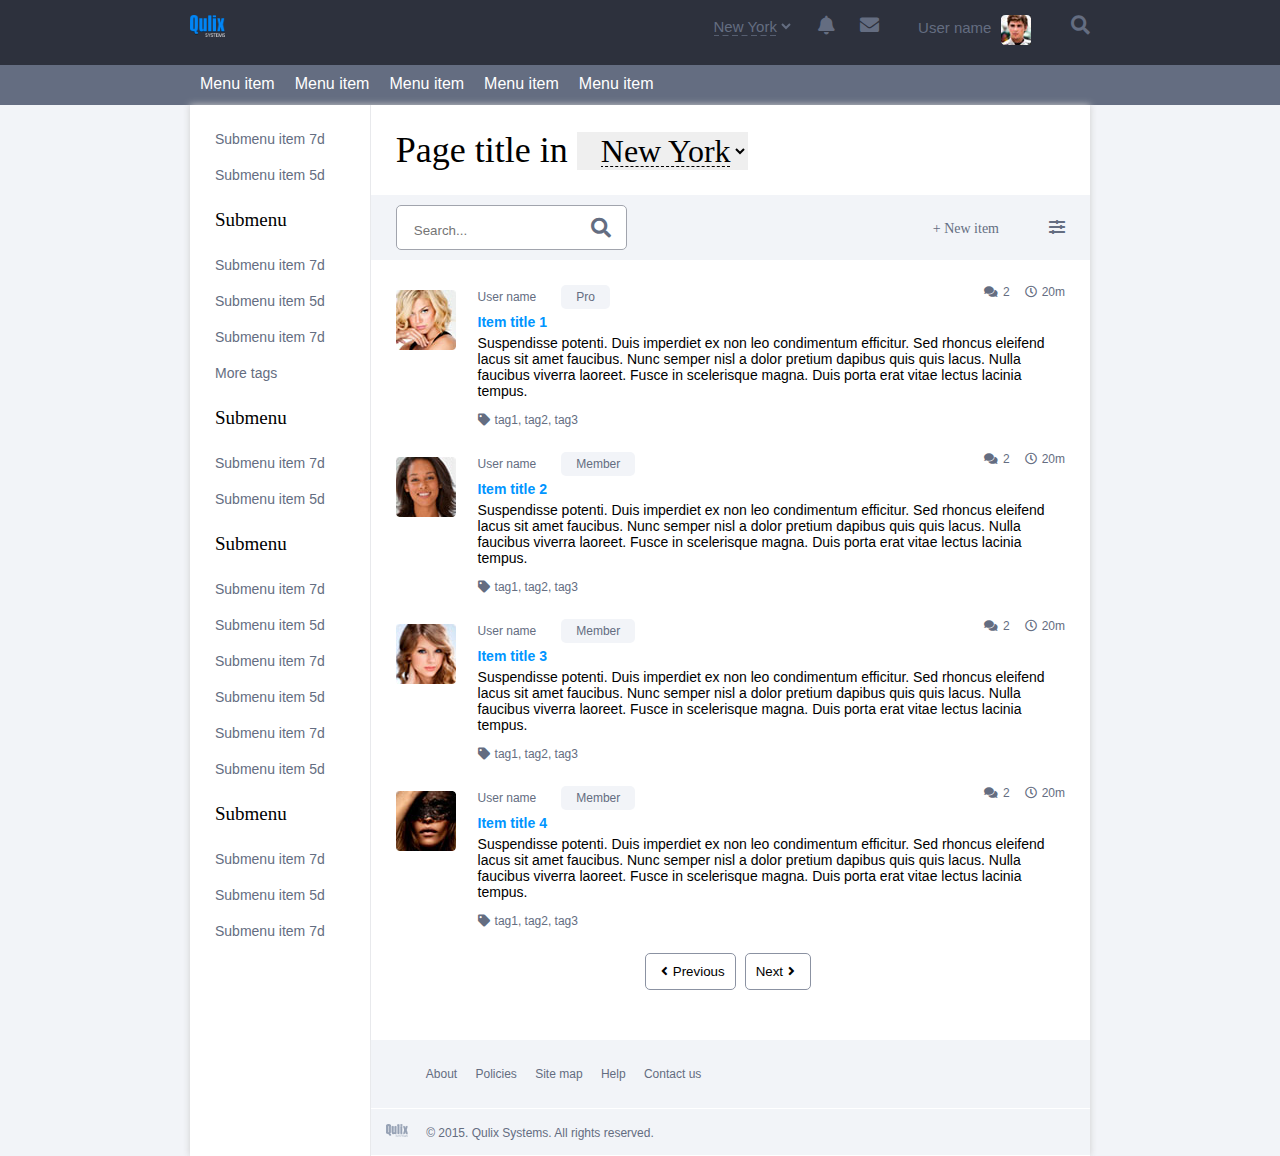
==== Homework_5/index.html @ fe42f35e "Homework 5" ====
<!DOCTYPE html>
<html lang="en" xmlns="http://www.w3.org/1999/html">
<head>
    <meta charset="UTF-8">
    <link rel="stylesheet" href="./index.css">
    <link href="assets/fa/css/all.css" rel="stylesheet">
    <title>Quilix</title>
</head>
<body>
<div class="wrapper">
    <header class = "header">
        <div class="register">
            <div class = "icon_mobil"><img id="logo" alt="Logo" src="./assets/img/logo-white.png"></div>
            <div class = "icon"><img id="logo" alt="Logo" src="./assets/img/logo.png"></div>
            <p class="page_title">Page title</p>
            <div class = "city">
                <select id="cityinput" name="cities"  placeholder="Select">
                    <option value="0"><span>New York</span></option>
                </select>
            </div>
            <div class = "notifications"><i class="fas fa-bell"></i></div>
            <div class = "message"><i class="fas fa-envelope"></i></div>
            <div class = "user"><span>User name</span><img id="user_pic" alt="User" src="./assets/img/userPhoto.jpeg"></div>
            <div class = "search"><i class="fa fa-search"></i></div>
        </div>
    </header>

    <nav>
        <div class ="nav_mobil">
        <input type="checkbox" name="one" id="one" checked>
        <label for="one"> <i class="fas fa-bars"></i></label>

        <ul class = "menu">
            <li><a href="#">Menu item</a></li>
            <li><a href="#">Menu item</a></li>
            <li><a href="#">Menu item</a></li>
            <li><a href="#">Menu item</a></li>
            <li><a href="#">Menu item</a></li>
        </ul>
        </div>

        <div class ="nav">

            <ul class = "menu">
                <li><a href="#">Menu item</a></li>
                <li><a href="#">Menu item</a></li>
                <li><a href="#">Menu item</a></li>
                <li><a href="#">Menu item</a></li>
                <li><a href="#">Menu item</a></li>
            </ul>
        </div>

    </nav>

    <div class="container">
         <aside>
             <ul>
                 <li><a href="#">Submenu item 7d</a></li>
                 <li><a href="#">Submenu item 5d</a></li>
             </ul>

             <h2>Submenu</h2>
             <ul>
                 <li><a href="#">Submenu item 7d</a></li>
                 <li><a href="#">Submenu item 5d</a></li>
                 <li><a href="#">Submenu item 7d</a></li>
                 <li><a href="#">More tags</a></li>
             </ul>

             <h2>Submenu</h2>
             <ul>
                 <li><a href="#">Submenu item 7d</a></li>
                 <li><a href="#">Submenu item 5d</a></li>
             </ul>

             <h2>Submenu</h2>
             <ul>
                 <li><a href="#">Submenu item 7d</a></li>
                 <li><a href="#">Submenu item 5d</a></li>
                 <li><a href="#">Submenu item 7d</a></li>
                 <li><a href="#">Submenu item 5d</a></li>
                 <li><a href="#">Submenu item 7d</a></li>
                 <li><a href="#">Submenu item 5d</a></li>
             </ul>

             <h2>Submenu</h2>
             <ul>
                 <li><a href="#">Submenu item 7d</a></li>
                 <li><a href="#">Submenu item 5d</a></li>
                 <li><a href="#">Submenu item 7d</a></li>
             </ul>

         </aside>

         <div class="main_info">
             <article>
                 <h1>Page title in <select id="cityinput" name="cities"  placeholder="Select">
                     <option value="0"><span>New York</span></option>
                 </select></h1>

                 <div class = "page_options">
                     <div class="search_item">
                         <input type="search" placeholder="Search...">
                         <button class="search_button" type="submit"></button>
                     </div>
                     <div class="new_item"><span>+ New item</span><i class="fas fa-sliders-h"></i></div>
                 </div>

                 <section>
                     <div class="user_img"><img src="./assets/img/photo1.jpeg"></div>
                     <div class="user_info">
                         User name<span class="user_grade">Pro</span><span class="comments"><i class="fas fa-comments"></i>2<i class="far fa-clock"></i>20m</span>
                         <h3>Item title 1</h3>
                         <p class="opinion">Suspendisse potenti. Duis imperdiet ex non leo condimentum efficitur. Sed rhoncus eleifend lacus sit amet faucibus. Nunc semper nisl a dolor pretium dapibus quis quis lacus. Nulla faucibus viverra laoreet. Fusce in scelerisque magna. Duis porta erat vitae lectus lacinia tempus.</p>
                         <i class="fas fa-tag"></i>tag1, tag2, tag3
                     </div>
                 </section>

                 <section>
                     <div class="user_img"><img src="./assets/img/photo2.jpeg"></div>
                     <div class="user_info">
                         User name<span class="user_grade">Member</span><span class="comments"><i class="fas fa-comments"></i>2<i class="far fa-clock"></i>20m</span>
                         <h3>Item title 2</h3>
                         <p class="opinion">Suspendisse potenti. Duis imperdiet ex non leo condimentum efficitur. Sed rhoncus eleifend lacus sit amet faucibus. Nunc semper nisl a dolor pretium dapibus quis quis lacus. Nulla faucibus viverra laoreet. Fusce in scelerisque magna. Duis porta erat vitae lectus lacinia tempus.</p>
                         <i class="fas fa-tag"></i>tag1, tag2, tag3
                     </div>
                 </section>

                 <section>
                     <div class="user_img"><img src="./assets/img/photo3.jpeg"></div>
                     <div class="user_info">
                         User name<span class="user_grade">Member</span><span class="comments"><i class="fas fa-comments"></i>2<i class="far fa-clock"></i>20m</span>
                         <h3>Item title 3</h3>
                         <p class="opinion">Suspendisse potenti. Duis imperdiet ex non leo condimentum efficitur. Sed rhoncus eleifend lacus sit amet faucibus. Nunc semper nisl a dolor pretium dapibus quis quis lacus. Nulla faucibus viverra laoreet. Fusce in scelerisque magna. Duis porta erat vitae lectus lacinia tempus.</p>
                         <i class="fas fa-tag"></i>tag1, tag2, tag3
                     </div>
                 </section>

                 <section>
                     <div class="user_img"><img src="./assets/img/photo4.jpeg"></div>
                     <div class="user_info">
                         User name<span class="user_grade">Member</span><span class="comments"><i class="fas fa-comments"></i>2<i class="far fa-clock"></i>20m</span>
                         <h3>Item title 4</h3>
                         <p class="opinion">Suspendisse potenti. Duis imperdiet ex non leo condimentum efficitur. Sed rhoncus eleifend lacus sit amet faucibus. Nunc semper nisl a dolor pretium dapibus quis quis lacus. Nulla faucibus viverra laoreet. Fusce in scelerisque magna. Duis porta erat vitae lectus lacinia tempus.</p>
                         <i class="fas fa-tag"></i>tag1, tag2, tag3
                     </div>
                 </section>
                 <div class="buttons">
                    <button type="button"><i class="fas fa-angle-left"></i>Previous</button>
                     <button type="button">Next<i class="fas fa-angle-right"></i></button>
                 </div>

             </article>

            <footer>
                <div>
                    <ul class = "links">
                        <li><a href="#">About</a></li>
                        <li><a href="#">Policies</a></li>
                        <li><a href="#">Site map</a></li>
                        <li><a href="#">Help</a></li>
                        <li><a href="#">Contact us</a></li>
                    </ul>
                </div>
                <div class="rights"><img src="./assets/img/logo-min.png"> &copy; 2015. Qulix Systems. All rights reserved. </div>
            </footer>
         </div>
    </div>
</div>
</body>
</html>
---- Homework_5/index.css ----
body {
    min-width: 400px;
    margin: 0;
    background-color: #f2f4f8;
}

.header {
    width: 100%;
    background-color: #2d313d;
    padding: 15px 0px;
}

.nav, input, label + ul, aside, .icon, .city, .notifications, .message, .user span {
    display: none;
}

label {
    color: white;
    font-size: 20px;
    position: absolute;
    top: 30px;
    left: 20px;
    display: block;
}

label:hover,.nav_mobil a:hover {
    color: #646d81;
}

input:checked + label + ul {
    list-style-type: none;
    margin: 0;
    padding: 0;
    position: absolute;
    display: block;
    background-color: #2d313d;
}

.menu li a {
    text-decoration: none;
    color: white;
    font-size: 20px;
    font-family: sans-serif;
}

.menu li {
    padding: 10px 10px;
}

.icon_mobil, .page_title, .user, .search {
    display: inline-block;
    margin-left: 15px;
    vertical-align: middle;
}

.icon_mobil img{
    width: 60px;
}

.user img {
    width: 50px;
}

.register {
    color: white;
    font-size: 20px;
    text-align: center;
    font-family: sans-serif;
}

.container {
    background-color: white;
}

.main_info {
    width: 100%;
    display: flex;
    flex-direction: column;
}

.main_info select {
    padding-left: 20px;
    font-family: Serif;
    font-size: 32px;
    border: none;
    text-decoration: underline dashed;
    text-underline-offset: 4px;
    text-decoration-thickness: 1px;
}

.main_info h1 {
    padding: 0px 25px;
    font-size: 36px;
    font-weight: normal;
    text-align: center;
}

.page_options {
    background-color: #f2f4f8;
    color: #646d81;
    display: flex;
    justify-content: space-between;
    padding: 5px 25px;
}

.search_button {
    border: none;
    background-color: white;
}

.search_button::before {
    color: #646d81;
    font-size: 20px;
    border: none;
    font-family: "Font Awesome 5 free";
    font-weight: 900;
    content: "\f002";
}

.page_options input {
    margin: 0px 15px;
    height: 25px;
    width: 150px;
    border: none;
}

.search_item button {
    background-color: #f2f4f8;
}

.search_item input {
    display: none;
}

.new_item {
    font-size: 26px;
    align-self: center;
}

.new_item span {
    display: none;
}

.new_item::before {
    font-size: 26px;
    font-family: "Font Awesome 5 free";
    font-weight: 900;
    content: "\f067";
    margin-right: 30px;
}

article {
    flex: 1 0 auto;
}

section {
    display: flex;
    margin: 25px;
    justify-content: space-between;
    font-family: sans-serif;
    font-size: 12px;
}

section .user_img {
    flex-basis: 10%;
    padding-top: 5px;
}

section .user_info {
    margin-left: 15px;
    flex-basis: 88%;
    color: #646d81;
}

h3 {
    margin: 0;
    color: #0095ff;
    padding-top: 5px;
}

.opinion {
    font-size: 14px;
    color: black;
    margin-top: 5px;
}

.user_grade {
    display: inline-block;
    padding: 5px 15px;
    background-color: #f2f4f8;
    border-radius: 5px;
    margin-left: 25px;
}

.comments {
    display: block;
}

.comments i {
    margin-right: 5px;
}

.comments i:nth-last-of-type(1) {
    margin-left: 15px;
}

.user_info i {
    margin-right: 5px;
}

article button {
    margin-right: 5px;
    background-color: white;
    border: 1px solid #8b92a2;
    padding: 10px;
    border-radius: 5px;
}

button i {
    margin: 0 5px;
}

.buttons {
    text-align: center;
    margin-bottom: 50px;
}

footer {
    font-family: sans-serif;
    font-size: 12px;
}

footer div {
    background-color: #f2f4f8;
    color: #646d81;
    padding: 15px;
    border-bottom: 1px solid white;
}

.links a {
    text-decoration: none;
    color: #646d81;
    margin-right: 15px;
}

footer img {
    margin-right: 15px;
}

.links li {
    display: inline-block;
    list-style-type: none;
}

.rights {
    display: none;
}

@media (min-width: 540px) {

    .register {
        text-align: left;
        display: flex;
        max-width: 900px;
        margin: 0 auto;
        color: #646d81;
        justify-content: space-between;
        padding: 0px 10px;
        font-size: 19px;
    }

    .icon {
        display: inline;
        flex-basis: 55%;
    }

    .icon_mobil, .page_title {
        display: none;
    }

    .icon img {
        width: 35px;
    }

    .city, .notifications, .message, .user span {
        display: inline;
    }

    .city select {
        background-color: #2d313d;
        border: none;
        color: #646d81;
        font-size: 15px;
        text-decoration: underline dashed;
        text-underline-position: under;
    }

    .user span {
        font-size: 15px;
        font-family: sans-serif;
        padding-right: 10px;
        padding-bottom: 10px;
        vertical-align: 70%;
    }

    .user img {
        width: 30px;
    }

    .nav_mobil {
        display: none;
    }

    nav {
        height: 40px;
        background-color: #646d81;
    }

    .nav {
        display: inline;
        margin: 0 auto;
    }

    .nav ul {
        display: flex;
        flex-direction: row;
        padding-left: 0;
        margin: 0 auto;
        max-width: 900px;
    }

    .nav li {
        position: relative;
        display: inline;
        padding-top: 10px;
    }

    .menu li a {
        font-size: 16px;
    }

    .nav a::after {
        display: block;
        position: absolute;
        width: 0;
        height: 4px;
        background-color: white;
        content: '';
        top: 0px;
        transition: 0.3s;
    }

    .nav a:hover:after {
        width: 85%;
    }

    .container {
        display: flex;
        box-shadow: 0 0 7px #cdcdce;
        max-width: 900px;
        margin: 0 auto;
    }

    aside {
        border-right: #e8e9ec 1px solid;
        flex-basis: 25%;
        display: inline;
    }

    aside h2 {
        font-size: 19px;
        font-weight: 250;
        padding-left: 25px;
    }

    aside ul {
        padding: 0;
        width: 100%;
    }

    aside li {
        list-style-type: none;
        color: #646d81;
    }

    aside li a {
        color: #646d81;
        font-family: sans-serif;
        font-size: 14px;
        outline: none;
        text-decoration: none;
        display: block;
        padding: 10px 25px;
        position: relative;
    }

    aside a::after {
        display: inline-block;
        position: absolute;
        width: 4px;
        height: 0px;
        left: 0;
        top: 0;
        content: '';
    }

    aside a::after {
        background-color: #9398a2;
    }

    aside a:hover {
        color: black;
    }

    aside a:hover:after {
        height: 100%;
    }

    .rights {
        display: block;
    }

    .comments {
        display: inline;
        float: right;
    }

    h1 {
        font-size: 32px;
    }

    .new_item span {
        display: inline;
        margin-right: 50px;
        font-size: 14px;
    }

    .new_item::before {
        display: none;
    }

    .new_item {
        font-size: 16px;
    }

    .search_item {
        display: inline-block;
        margin: 5px 0px;
        border: 1px solid #a1a4ad;
        border-radius: 5px;
        background-color: white;
    }

    .search_item button {
        background-color: white;
    }

    .search_item input {
        display: inline;
    }

    .main_info h1 {
        text-align: left;
    }

}
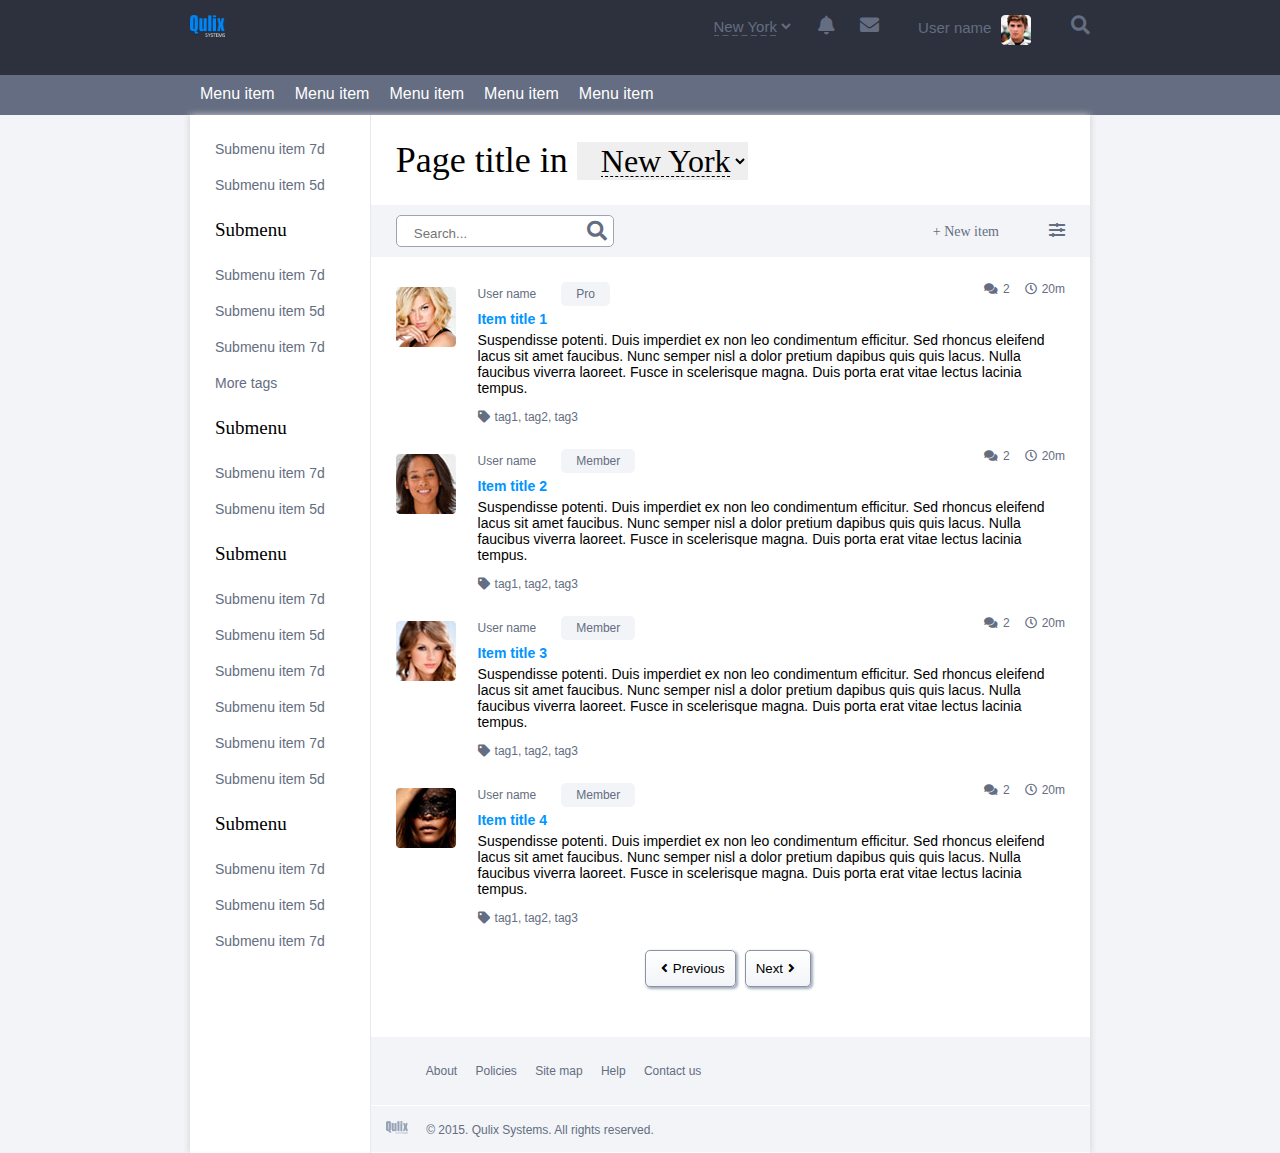
==== commit 238016dd: "Corrections" ====
--- a/Homework_5/index.html
+++ b/Homework_5/index.html
@@ -10,11 +10,11 @@
 <div class="wrapper">
     <header class = "header">
         <div class="register">
-            <div class = "icon_mobil"><img id="logo" alt="Logo" src="./assets/img/logo-white.png"></div>
-            <div class = "icon"><img id="logo" alt="Logo" src="./assets/img/logo.png"></div>
+            <div class = "icon_mobil"><img alt="Logo" src="./assets/img/logo-white.png"></div>
+            <div class = "icon"><img alt="Logo" src="./assets/img/logo.png"></div>
             <p class="page_title">Page title</p>
             <div class = "city">
-                <select id="cityinput" name="cities"  placeholder="Select">
+                <select class="cityinput" name="cities"  placeholder="Select">
                     <option value="0"><span>New York</span></option>
                 </select>
             </div>
@@ -94,7 +94,7 @@
 
          <div class="main_info">
              <article>
-                 <h1>Page title in <select id="cityinput" name="cities"  placeholder="Select">
+                 <h1>Page title in <select class="cityinput" name="cities"  placeholder="Select">
                      <option value="0"><span>New York</span></option>
                  </select></h1>
 
@@ -146,7 +146,7 @@
                      </div>
                  </section>
                  <div class="buttons">
-                    <button type="button"><i class="fas fa-angle-left"></i>Previous</button>
+                     <button type="button"><i class="fas fa-angle-left"></i>Previous</button>
                      <button type="button">Next<i class="fas fa-angle-right"></i></button>
                  </div>
 
--- a/Homework_5/index.css
+++ b/Homework_5/index.css
@@ -1,3 +1,13 @@
+@keyframes divAnimation {
+
+    50% {
+        transform: scale(1.2);
+    }
+    to {
+        transform: scale(1.0);
+    }
+}
+
 body {
     min-width: 400px;
     margin: 0;
@@ -7,7 +17,8 @@
 .header {
     width: 100%;
     background-color: #2d313d;
-    padding: 15px 0px;
+    padding: 15px 0;
+    height: 45px;
 }
 
 .nav, input, label + ul, aside, .icon, .city, .notifications, .message, .user span {
@@ -76,6 +87,7 @@
     width: 100%;
     display: flex;
     flex-direction: column;
+
 }
 
 .main_info select {
@@ -89,7 +101,7 @@
 }
 
 .main_info h1 {
-    padding: 0px 25px;
+    padding: 0 25px;
     font-size: 36px;
     font-weight: normal;
     text-align: center;
@@ -118,7 +130,7 @@
 }
 
 .page_options input {
-    margin: 0px 15px;
+    margin: 0 15px;
     height: 25px;
     width: 150px;
     border: none;
@@ -208,12 +220,18 @@
     margin-right: 5px;
 }
 
-article button {
+.buttons button {
     margin-right: 5px;
     background-color: white;
     border: 1px solid #8b92a2;
     padding: 10px;
     border-radius: 5px;
+    box-shadow: 0 0 0 60px rgba(0,0,0,0) inset, .1em .1em .2em #a2adbd;
+    background: linear-gradient( white, #f2f4f8);
+}
+
+.buttons button:active {
+    box-shadow: 0 0 0 60px rgba(0,0,0,.05) inset;
 }
 
 button i {
@@ -228,6 +246,7 @@
 footer {
     font-family: sans-serif;
     font-size: 12px;
+    flex-shrink: 0;
 }
 
 footer div {
@@ -256,7 +275,7 @@
     display: none;
 }
 
-@media (min-width: 540px) {
+@media (min-width: 640px) {
 
     .register {
         text-align: left;
@@ -265,7 +284,7 @@
         margin: 0 auto;
         color: #646d81;
         justify-content: space-between;
-        padding: 0px 10px;
+        padding: 0 10px;
         font-size: 19px;
     }
 
@@ -307,6 +326,12 @@
         width: 30px;
     }
 
+    .user_img img:hover {
+        animation: divAnimation 3s infinite;
+        z-index: 1;
+        box-shadow: 3px 3px 3px 3px rgba(0,0,0,0.47);;
+    }
+
     .nav_mobil {
         display: none;
     }
@@ -346,7 +371,7 @@
         height: 4px;
         background-color: white;
         content: '';
-        top: 0px;
+        top: 0;
         transition: 0.3s;
     }
 
@@ -359,6 +384,7 @@
         box-shadow: 0 0 7px #cdcdce;
         max-width: 900px;
         margin: 0 auto;
+        min-height: calc(100vh - 115px);
     }
 
     aside {
@@ -380,7 +406,6 @@
 
     aside li {
         list-style-type: none;
-        color: #646d81;
     }
 
     aside li a {
@@ -398,7 +423,7 @@
         display: inline-block;
         position: absolute;
         width: 4px;
-        height: 0px;
+        height: 0;
         left: 0;
         top: 0;
         content: '';
@@ -445,7 +470,7 @@
 
     .search_item {
         display: inline-block;
-        margin: 5px 0px;
+        margin: 5px 0;
         border: 1px solid #a1a4ad;
         border-radius: 5px;
         background-color: white;
@@ -453,6 +478,7 @@
 
     .search_item button {
         background-color: white;
+        margin-top: 2px;
     }
 
     .search_item input {
